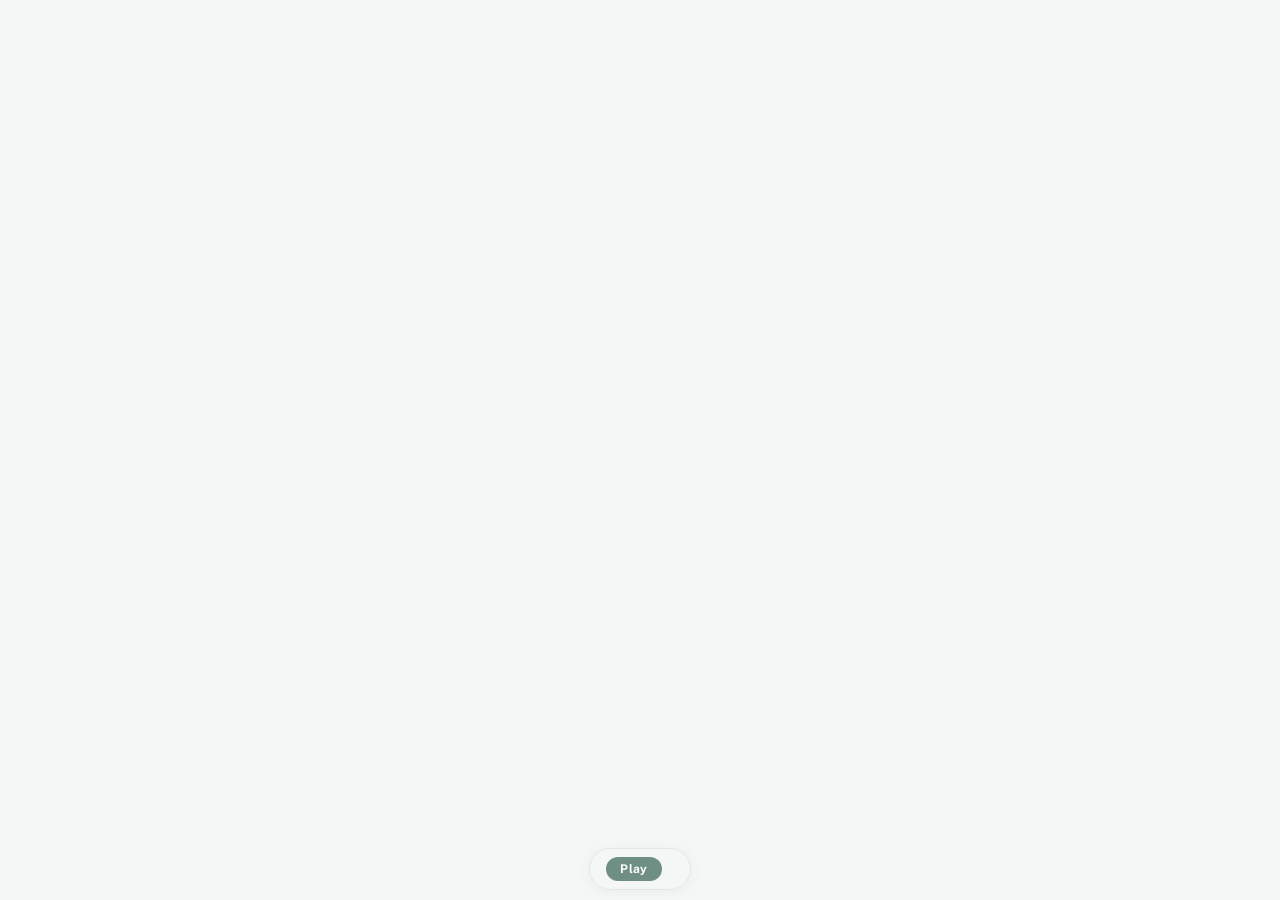
==== DWBR_Timeline_US/index.html @ 77c0e659 "major updates" ====
<!DOCTYPE html>
<html lang="en">
<head>
<meta charset="utf-8">
<title>Domestic Workers Bill of Rights Victories</title>
<link rel="preconnect" href="https://fonts.googleapis.com">
<link rel="preconnect" href="https://fonts.gstatic.com" crossorigin>
<link href="https://fonts.googleapis.com/css2?family=Public+Sans:wght@400;600;700&family=JetBrains+Mono:wght@500;700&display=swap" rel="stylesheet">
<script src="https://d3js.org/d3.v7.min.js"></script>
<style>
body {
    margin: 0;
    font-family: 'Public Sans', -apple-system, system-ui, sans-serif;
    background: #f5f7f6;
    color: #4a5f58;
    padding-bottom: 60px;
}

svg {
    display: block;
    margin: 16px auto 0 auto;
}

.bottom-bar {
    position: fixed;
    left: 0;
    right: 0;
    bottom: 10px;
    width: 100%;
    text-align: center;
}

.controls-row {
    display: inline-flex;
    align-items: center;
    gap: 12px;
    flex-wrap: nowrap;
    justify-content: center;
    background: rgba(245, 247, 246, 0.96);
    padding: 8px 16px;
    border-radius: 999px;
    border: 1px solid #dde8e3;
    max-width: calc(100vw - 24px);
    overflow-x: auto;
    box-shadow: 0 2px 12px rgba(74,95,88,.07);
}

button {
    padding: 5px 14px;
    border: none;
    background: #6f8f85;
    color: white;
    cursor: pointer;
    border-radius: 999px;
    font-family: 'Public Sans', system-ui, sans-serif;
    font-size: 12px;
    font-weight: 700;
    letter-spacing: 0.4px;
    flex-shrink: 0;
}

button:hover {
    background: #5b7a70;
}

.years {
    display: inline-flex;
    flex-wrap: nowrap;
    gap: 4px;
    color: #7f918a;
    font-family: 'JetBrains Mono', ui-monospace, monospace;
    font-size: 12px;
}

.year {
    cursor: pointer;
    padding: 3px 6px;
    border-radius: 999px;
    transition: color 0.15s ease, background 0.15s ease;
}

.year:hover {
    color: #5b7a70;
    background: #e6efeb;
}

.year.active {
    color: #5b7a70;
    font-weight: 700;
    background: #dde8e3;
}

.year-label {
    font-family: 'JetBrains Mono', ui-monospace, monospace;
    fill: #4f6e64;
    stroke: #f5f7f6;
    stroke-width: 4px;
    stroke-linejoin: round;
    paint-order: stroke fill;
    pointer-events: none;
}

.label-line {
    stroke: #91a39c;
    stroke-width: 1.2px;
    opacity: 0.9;
    pointer-events: none;
}
</style>
</head>
<body>

<svg width="960" height="520"></svg>

<div class="bottom-bar">
  <div class="controls-row">
    <button id="play-btn" onclick="togglePlay()">Play</button>
    <div class="years" id="years"></div>
  </div>
</div>

<script>
const width = 960, height = 520;
const svg = d3.select("svg");

const projection = d3.geoAlbersUsa()
    .translate([width / 2, height / 2 + 10])
    .scale(1000);

const path = d3.geoPath().projection(projection);

let currentYear = 2010;
let interval = null;
let isPlaying = false;

const years = d3.range(2010, 2027);

const yearContainer = d3.select("#years");
years.forEach(y => {
    yearContainer.append("span")
        .attr("id", "year-" + y)
        .attr("class", "year")
        .text(y)
        .on("click", () => {
            stopPlay();
            currentYear = y;
            updateMap(currentYear);
        });
});

function updateYearDisplay(year) {
    years.forEach(y => {
        d3.select("#year-" + y).classed("active", y === year);
    });
}

function stopPlay() {
    clearInterval(interval);
    interval = null;
    isPlaying = false;
    d3.select("#play-btn").text("Play");
}

function startPlay() {
    stopPlay();
    isPlaying = true;
    d3.select("#play-btn").text("Pause");

    interval = setInterval(() => {
        if (currentYear < 2026) {
            currentYear++;
            updateMap(currentYear);
        } else {
            stopPlay();
        }
    }, 2000);
}

window.togglePlay = function() {
    if (isPlaying) {
        stopPlay();
    } else {
        if (currentYear >= 2026) currentYear = 2010;
        startPlay();
    }
};

d3.json("DWBR_Timeline_US_States_with_Cities.geojson").then(data => {
    const allFeatures = data.features;

    function getYearValue(d) {
        const y = +d.properties.DWBR_Timeline_US_States_year;
        return (!isNaN(y) && y > 0) ? y : null;
    }

    function getName(d) {
        return d.properties.NAME || d.properties.name || "";
    }

    function isPoint(d) {
        return d.geometry && d.geometry.type === "Point";
    }

    function pointCoords(d) {
        if (!isPoint(d)) return null;
        const p = projection(d.geometry.coordinates);
        if (!p) return null;
        return { x: p[0], y: p[1] };
    }

    function labelPosition(d) {
        const name = getName(d);

        if (isPoint(d)) {
            const p = pointCoords(d);
            if (!p) return null;

            let dx = 10, dy = -10, anchor = "start";
            if (name === "Seattle") { dx = 10; dy = -10; }
            else if (name === "Philadelphia") { dx = 10; dy = -10; }
            else if (name === "District of Columbia") { dx = 10; dy = -2; }

            return {
                x: p.x + dx,
                y: p.y + dy,
                anchor,
                lineX1: p.x,
                lineY1: p.y,
                lineX2: p.x + dx - 3,
                lineY2: p.y + dy + 2
            };
        }

        const c = path.centroid(d);
        if (!isFinite(c[0]) || !isFinite(c[1])) return null;

        let dx = 0, dy = 0, anchor = "middle";
        if (name === "New York") { dx = 22; dy = -12; anchor = "start"; }
        else if (name === "Massachusetts") { dx = 20; dy = -3; anchor = "start"; }
        else if (name === "Connecticut") { dx = 20; dy = 11; anchor = "start"; }
        else if (name === "Rhode Island") { dx = 20; dy = 24; anchor = "start"; }
        else if (name === "New Jersey") { dx = 20; dy = 13; anchor = "start"; }
        else if (name === "Hawaii") { dy = 20; }
        else if (name === "Alaska") { dy = 18; }

        return {
            x: c[0] + dx,
            y: c[1] + dy,
            anchor,
            lineX1: c[0],
            lineY1: c[1],
            lineX2: c[0] + (dx ? dx - 4 : 0),
            lineY2: c[1] + (dy ? dy - 4 : 0)
        };
    }

    svg.selectAll("path.base")
        .data(allFeatures.filter(d => !isPoint(d)))
        .enter()
        .append("path")
        .attr("class", "base")
        .attr("d", path)
        .attr("fill", "#dde8e3")
        .attr("stroke", "#c5d5ce")
        .attr("stroke-width", 0.8);

    const activePolygonLayer = svg.append("g");
    const activePointLayer = svg.append("g");
    const labelLineLayer = svg.append("g");
    const labelLayer = svg.append("g");

    window.updateMap = function(year) {
        updateYearDisplay(year);

        const activeFeatures = allFeatures.filter(d => {
            const y = getYearValue(d);
            return y !== null && y <= year;
        });

        const newFeatures = allFeatures.filter(d => {
            const y = getYearValue(d);
            return y !== null && y === year;
        });

        const activePolygons = activeFeatures.filter(d => !isPoint(d));
        const activePoints = activeFeatures.filter(d => isPoint(d));

        const polygonJoin = activePolygonLayer.selectAll("path.active")
            .data(activePolygons, d => getName(d));

        polygonJoin.enter()
            .append("path")
            .attr("class", "active")
            .attr("d", path)
            .attr("fill", "#6f8f85")
            .attr("stroke", "#5b7a70")
            .attr("stroke-width", 0.8)
            .attr("opacity", 0)
            .transition()
            .duration(1400)
            .ease(d3.easeCubicInOut)
            .attr("opacity", 1);

        polygonJoin
            .transition()
            .duration(500)
            .ease(d3.easeCubicInOut)
            .attr("d", path)
            .attr("fill", "#6f8f85")
            .attr("stroke", "#5b7a70")
            .attr("stroke-width", 0.8)
            .attr("opacity", 1);

        polygonJoin.exit()
            .transition()
            .duration(350)
            .ease(d3.easeCubicInOut)
            .attr("opacity", 0)
            .remove();

        const pointJoin = activePointLayer.selectAll("circle.active-point")
            .data(activePoints, d => getName(d));

        pointJoin.enter()
            .append("circle")
            .attr("class", "active-point")
            .attr("cx", d => pointCoords(d)?.x ?? -999)
            .attr("cy", d => pointCoords(d)?.y ?? -999)
            .attr("r", 1)
            .attr("fill", "#f5f7f6")
            .attr("stroke", "#3d5a4a")
            .attr("stroke-width", 2)
            .attr("opacity", 0)
            .transition()
            .duration(1400)
            .ease(d3.easeCubicInOut)
            .attr("r", 6)
            .attr("opacity", 1);

        pointJoin
            .transition()
            .duration(500)
            .ease(d3.easeCubicInOut)
            .attr("cx", d => pointCoords(d)?.x ?? -999)
            .attr("cy", d => pointCoords(d)?.y ?? -999)
            .attr("r", 6)
            .attr("opacity", 1);

        pointJoin.exit()
            .transition()
            .duration(350)
            .ease(d3.easeCubicInOut)
            .attr("r", 1)
            .attr("opacity", 0)
            .remove();

        const lineFeatures = newFeatures.filter(d => {
            const pos = labelPosition(d);
            return pos && (Math.abs(pos.lineX2 - pos.lineX1) > 4 || Math.abs(pos.lineY2 - pos.lineY1) > 4);
        });

        const labelLineJoin = labelLineLayer.selectAll("line.label-line")
            .data(lineFeatures, d => getName(d));

        labelLineJoin.enter()
            .append("line")
            .attr("class", "label-line")
            .attr("x1", d => labelPosition(d).lineX1)
            .attr("y1", d => labelPosition(d).lineY1)
            .attr("x2", d => labelPosition(d).lineX1)
            .attr("y2", d => labelPosition(d).lineY1)
            .attr("opacity", 0)
            .transition()
            .duration(1000)
            .ease(d3.easeCubicInOut)
            .attr("x2", d => labelPosition(d).lineX2)
            .attr("y2", d => labelPosition(d).lineY2)
            .attr("opacity", 1);

        labelLineJoin
            .transition()
            .duration(400)
            .ease(d3.easeCubicInOut)
            .attr("x1", d => labelPosition(d).lineX1)
            .attr("y1", d => labelPosition(d).lineY1)
            .attr("x2", d => labelPosition(d).lineX2)
            .attr("y2", d => labelPosition(d).lineY2)
            .attr("opacity", 1);

        labelLineJoin.exit()
            .transition()
            .duration(300)
            .attr("opacity", 0)
            .remove();

        const labelJoin = labelLayer.selectAll("text.year-label")
            .data(newFeatures, d => getName(d));

        labelJoin.enter()
            .append("text")
            .attr("class", "year-label")
            .attr("x", d => (labelPosition(d) ? labelPosition(d).x : -999))
            .attr("y", d => (labelPosition(d) ? labelPosition(d).y : -999))
            .attr("text-anchor", d => (labelPosition(d) ? labelPosition(d).anchor : "middle"))
            .attr("font-size", 13)
            .attr("font-weight", 700)
            .attr("letter-spacing", 0.5)
            .attr("opacity", 0)
            .text(d => getName(d).toUpperCase())
            .transition()
            .duration(1400)
            .ease(d3.easeCubicInOut)
            .attr("opacity", 1);

        labelJoin
            .transition()
            .duration(400)
            .ease(d3.easeCubicInOut)
            .attr("x", d => (labelPosition(d) ? labelPosition(d).x : -999))
            .attr("y", d => (labelPosition(d) ? labelPosition(d).y : -999))
            .attr("text-anchor", d => (labelPosition(d) ? labelPosition(d).anchor : "middle"))
            .attr("opacity", 1);

        labelJoin.exit()
            .transition()
            .duration(300)
            .attr("opacity", 0)
            .remove();
    };

    updateMap(currentYear);
});
</script>
</body>
</html>
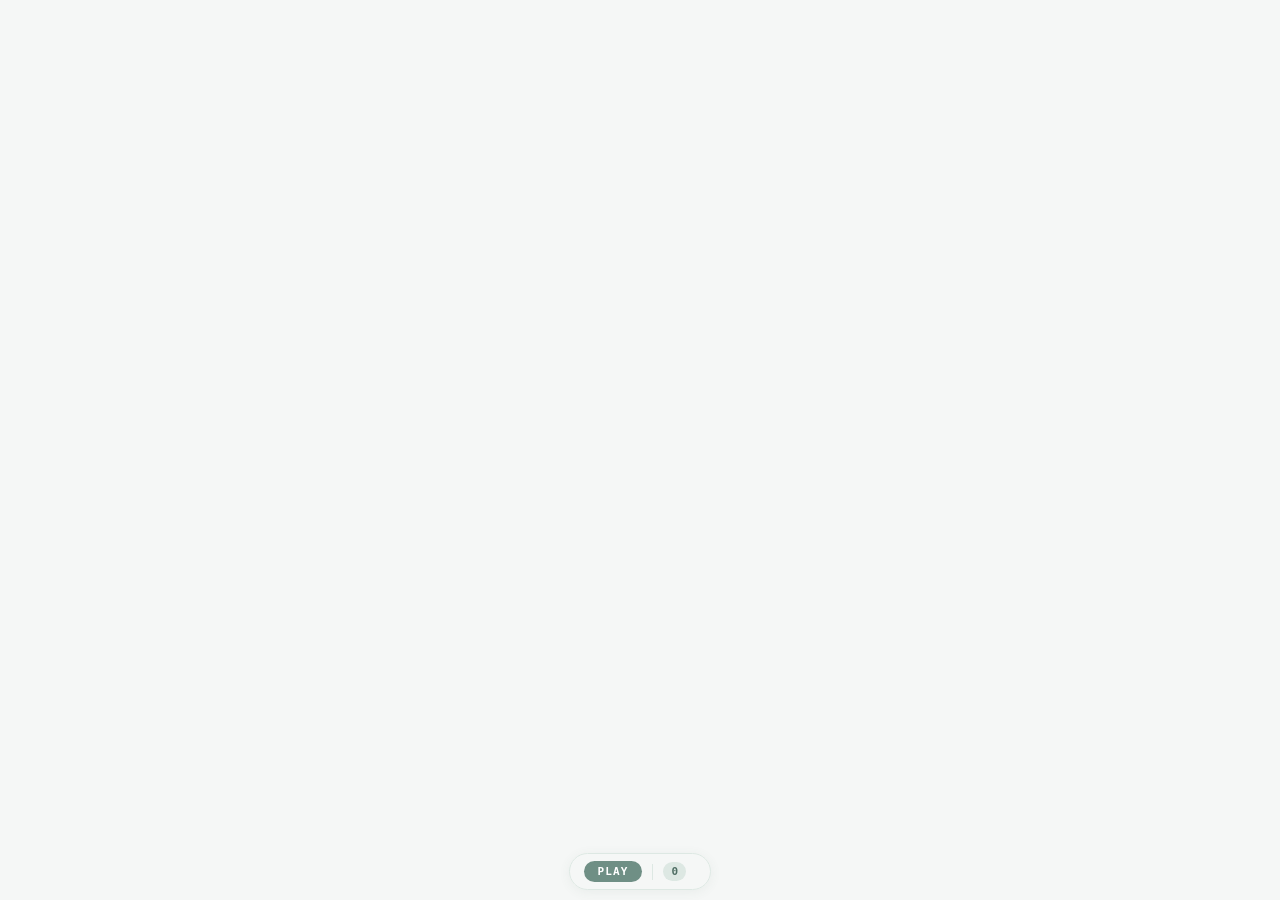
==== commit e958d614: "added new map" ====
--- a/DWBR_Timeline_US/index.html
+++ b/DWBR_Timeline_US/index.html
@@ -8,6 +8,8 @@
 <link href="https://fonts.googleapis.com/css2?family=Public+Sans:wght@400;600;700&family=JetBrains+Mono:wght@500;700&display=swap" rel="stylesheet">
 <script src="https://d3js.org/d3.v7.min.js"></script>
 <style>
+*, *::before, *::after { box-sizing: border-box; }
+
 body {
     margin: 0;
     font-family: 'Public Sans', -apple-system, system-ui, sans-serif;
@@ -19,6 +21,24 @@
 svg {
     display: block;
     margin: 16px auto 0 auto;
+}
+
+path.active {
+    cursor: pointer;
+}
+
+path.active:hover {
+    stroke: #fff;
+    stroke-width: 1.8px;
+}
+
+circle.active-point {
+    cursor: pointer;
+}
+
+circle.active-point:hover {
+    stroke: #3d5a4a;
+    stroke-width: 3px;
 }
 
 .bottom-bar {
@@ -33,11 +53,11 @@
 .controls-row {
     display: inline-flex;
     align-items: center;
-    gap: 12px;
+    gap: 10px;
     flex-wrap: nowrap;
     justify-content: center;
-    background: rgba(245, 247, 246, 0.96);
-    padding: 8px 16px;
+    background: rgba(245, 247, 246, 0.97);
+    padding: 7px 14px;
     border-radius: 999px;
     border: 1px solid #dde8e3;
     max-width: calc(100vw - 24px);
@@ -46,21 +66,42 @@
 }
 
 button {
-    padding: 5px 14px;
+    padding: 4px 14px;
     border: none;
     background: #6f8f85;
     color: white;
     cursor: pointer;
     border-radius: 999px;
-    font-family: 'Public Sans', system-ui, sans-serif;
-    font-size: 12px;
+    font-family: 'JetBrains Mono', ui-monospace, monospace;
+    font-size: 11px;
     font-weight: 700;
-    letter-spacing: 0.4px;
+    letter-spacing: .1em;
+    text-transform: uppercase;
     flex-shrink: 0;
 }
 
 button:hover {
     background: #5b7a70;
+}
+
+.counter {
+    font-family: 'JetBrains Mono', ui-monospace, monospace;
+    font-size: 11px;
+    color: #4f6e64;
+    font-weight: 700;
+    flex-shrink: 0;
+    padding: 3px 8px;
+    background: #dde8e3;
+    border-radius: 999px;
+    white-space: nowrap;
+    letter-spacing: .04em;
+}
+
+.bar-sep {
+    width: 1px;
+    height: 16px;
+    background: #dde8e3;
+    flex-shrink: 0;
 }
 
 .years {
@@ -69,7 +110,7 @@
     gap: 4px;
     color: #7f918a;
     font-family: 'JetBrains Mono', ui-monospace, monospace;
-    font-size: 12px;
+    font-size: 11px;
 }
 
 .year {
@@ -106,6 +147,38 @@
     opacity: 0.9;
     pointer-events: none;
 }
+
+/* Tooltip — matched to Fig. 04 */
+#tooltip {
+    position: fixed;
+    pointer-events: none;
+    background: #fff;
+    border: 1px solid #dde8e3;
+    border-radius: 8px;
+    padding: 10px 13px;
+    box-shadow: 0 4px 18px rgba(74,95,88,.13);
+    opacity: 0;
+    transition: opacity 0.1s;
+    z-index: 100;
+    min-width: 130px;
+}
+
+.tt-name {
+    font-family: 'JetBrains Mono', monospace;
+    font-size: 10px;
+    letter-spacing: .12em;
+    text-transform: uppercase;
+    color: #7f918a;
+    margin-bottom: 5px;
+}
+
+.tt-year {
+    font-family: 'JetBrains Mono', monospace;
+    font-size: 10px;
+    font-weight: 700;
+    letter-spacing: .08em;
+    color: #4a7c6e;
+}
 </style>
 </head>
 <body>
@@ -115,8 +188,15 @@
 <div class="bottom-bar">
   <div class="controls-row">
     <button id="play-btn" onclick="togglePlay()">Play</button>
+    <div class="bar-sep"></div>
+    <span class="counter" id="counter">0</span>
     <div class="years" id="years"></div>
   </div>
+</div>
+
+<div id="tooltip">
+  <div class="tt-name" id="tt-name"></div>
+  <div class="tt-year" id="tt-year"></div>
 </div>
 
 <script>
@@ -185,21 +265,44 @@
     }
 };
 
+function getYearValue(d) {
+    const y = +d.properties.DWBR_Timeline_US_States_year;
+    return (!isNaN(y) && y > 0) ? y : null;
+}
+
+function getName(d) {
+    return d.properties.NAME || d.properties.name || "";
+}
+
+function isPoint(d) {
+    return d.geometry && d.geometry.type === "Point";
+}
+
+const tooltipEl = document.getElementById("tooltip");
+
+function showTooltip(event, d) {
+    document.getElementById("tt-name").textContent = getName(d);
+    document.getElementById("tt-year").textContent = "Passed " + getYearValue(d);
+    tooltipEl.style.opacity = "1";
+    moveTooltip(event);
+}
+
+function moveTooltip(event) {
+    let x = event.clientX + 14;
+    let y = event.clientY - 10;
+    if (x + 170 > window.innerWidth) x = event.clientX - 170 - 6;
+    if (y + 56 > window.innerHeight) y = event.clientY - 56;
+    tooltipEl.style.left = x + "px";
+    tooltipEl.style.top = y + "px";
+}
+
+function hideTooltip() {
+    tooltipEl.style.opacity = "0";
+}
+
 d3.json("DWBR_Timeline_US_States_with_Cities.geojson").then(data => {
     const allFeatures = data.features;
-
-    function getYearValue(d) {
-        const y = +d.properties.DWBR_Timeline_US_States_year;
-        return (!isNaN(y) && y > 0) ? y : null;
-    }
-
-    function getName(d) {
-        return d.properties.NAME || d.properties.name || "";
-    }
-
-    function isPoint(d) {
-        return d.geometry && d.geometry.type === "Point";
-    }
+    const total = allFeatures.filter(d => getYearValue(d) !== null).length;
 
     function pointCoords(d) {
         if (!isPoint(d)) return null;
@@ -261,7 +364,7 @@
         .attr("class", "base")
         .attr("d", path)
         .attr("fill", "#dde8e3")
-        .attr("stroke", "#c5d5ce")
+        .attr("stroke", "#f5f7f6")
         .attr("stroke-width", 0.8);
 
     const activePolygonLayer = svg.append("g");
@@ -282,21 +385,27 @@
             return y !== null && y === year;
         });
 
+        d3.select("#counter").text(activeFeatures.length + " / " + total);
+
         const activePolygons = activeFeatures.filter(d => !isPoint(d));
         const activePoints = activeFeatures.filter(d => isPoint(d));
 
         const polygonJoin = activePolygonLayer.selectAll("path.active")
             .data(activePolygons, d => getName(d));
 
-        polygonJoin.enter()
+        const enteredPolygons = polygonJoin.enter()
             .append("path")
             .attr("class", "active")
             .attr("d", path)
             .attr("fill", "#6f8f85")
-            .attr("stroke", "#5b7a70")
+            .attr("stroke", "#f5f7f6")
             .attr("stroke-width", 0.8)
             .attr("opacity", 0)
-            .transition()
+            .on("mouseover", showTooltip)
+            .on("mousemove", moveTooltip)
+            .on("mouseout", hideTooltip);
+
+        enteredPolygons.transition()
             .duration(1400)
             .ease(d3.easeCubicInOut)
             .attr("opacity", 1);
@@ -307,7 +416,7 @@
             .ease(d3.easeCubicInOut)
             .attr("d", path)
             .attr("fill", "#6f8f85")
-            .attr("stroke", "#5b7a70")
+            .attr("stroke", "#f5f7f6")
             .attr("stroke-width", 0.8)
             .attr("opacity", 1);
 
@@ -321,7 +430,7 @@
         const pointJoin = activePointLayer.selectAll("circle.active-point")
             .data(activePoints, d => getName(d));
 
-        pointJoin.enter()
+        const enteredPoints = pointJoin.enter()
             .append("circle")
             .attr("class", "active-point")
             .attr("cx", d => pointCoords(d)?.x ?? -999)
@@ -331,7 +440,11 @@
             .attr("stroke", "#3d5a4a")
             .attr("stroke-width", 2)
             .attr("opacity", 0)
-            .transition()
+            .on("mouseover", showTooltip)
+            .on("mousemove", moveTooltip)
+            .on("mouseout", hideTooltip);
+
+        enteredPoints.transition()
             .duration(1400)
             .ease(d3.easeCubicInOut)
             .attr("r", 6)
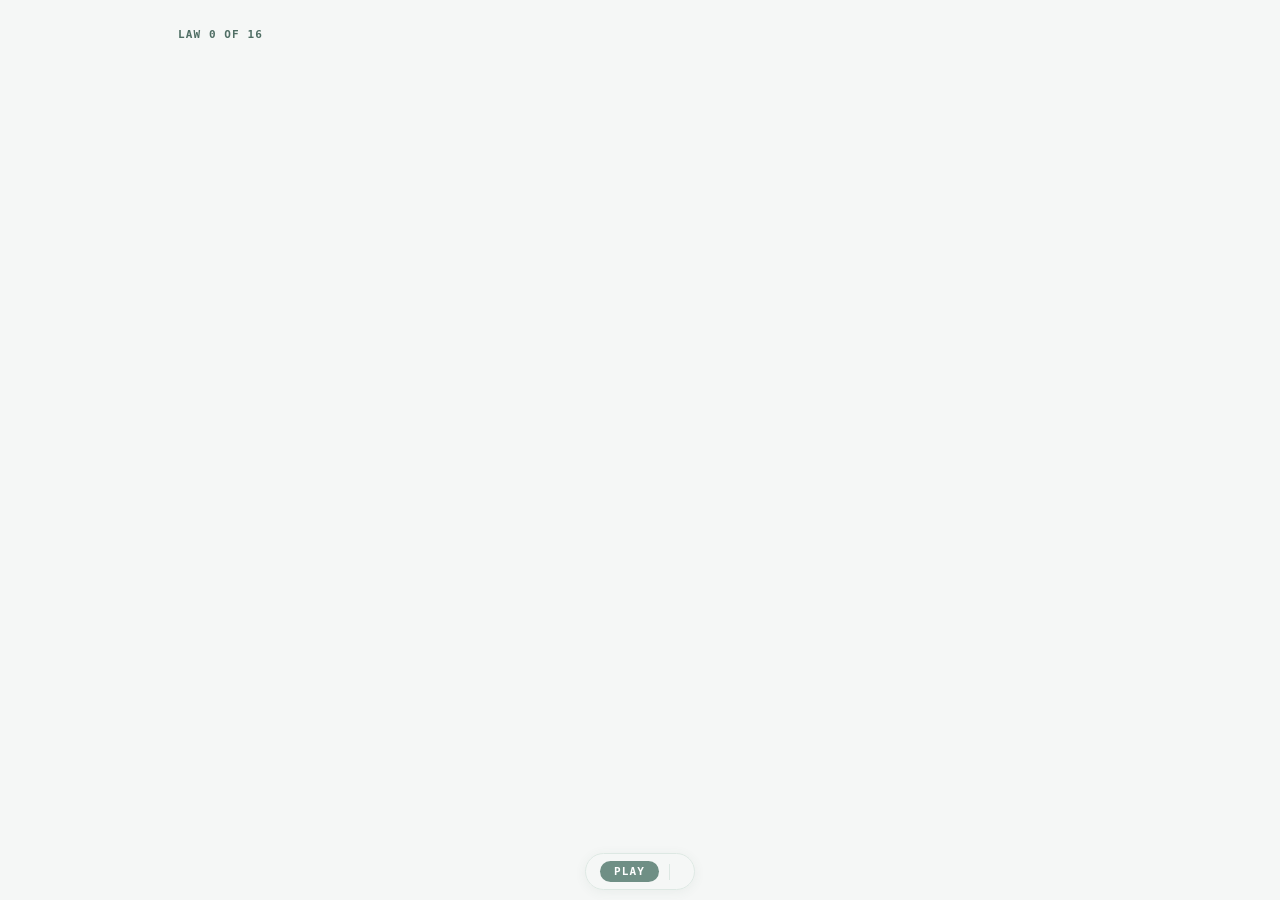
==== commit 583326c8: "minor graphical changes" ====
--- a/DWBR_Timeline_US/index.html
+++ b/DWBR_Timeline_US/index.html
@@ -84,17 +84,13 @@
     background: #5b7a70;
 }
 
-.counter {
+.counter-label {
     font-family: 'JetBrains Mono', ui-monospace, monospace;
     font-size: 11px;
-    color: #4f6e64;
     font-weight: 700;
-    flex-shrink: 0;
-    padding: 3px 8px;
-    background: #dde8e3;
-    border-radius: 999px;
-    white-space: nowrap;
-    letter-spacing: .04em;
+    letter-spacing: .1em;
+    fill: #4f6e64;
+    pointer-events: none;
 }
 
 .bar-sep {
@@ -183,13 +179,14 @@
 </head>
 <body>
 
-<svg width="960" height="520"></svg>
+<svg width="960" height="520">
+  <text id="counter" class="counter-label" x="18" y="22">LAW 0 OF 16</text>
+</svg>
 
 <div class="bottom-bar">
   <div class="controls-row">
     <button id="play-btn" onclick="togglePlay()">Play</button>
     <div class="bar-sep"></div>
-    <span class="counter" id="counter">0</span>
     <div class="years" id="years"></div>
   </div>
 </div>
@@ -385,7 +382,7 @@
             return y !== null && y === year;
         });
 
-        d3.select("#counter").text(activeFeatures.length + " / " + total);
+        d3.select("#counter").text("LAW " + activeFeatures.length + " OF " + total);
 
         const activePolygons = activeFeatures.filter(d => !isPoint(d));
         const activePoints = activeFeatures.filter(d => isPoint(d));
